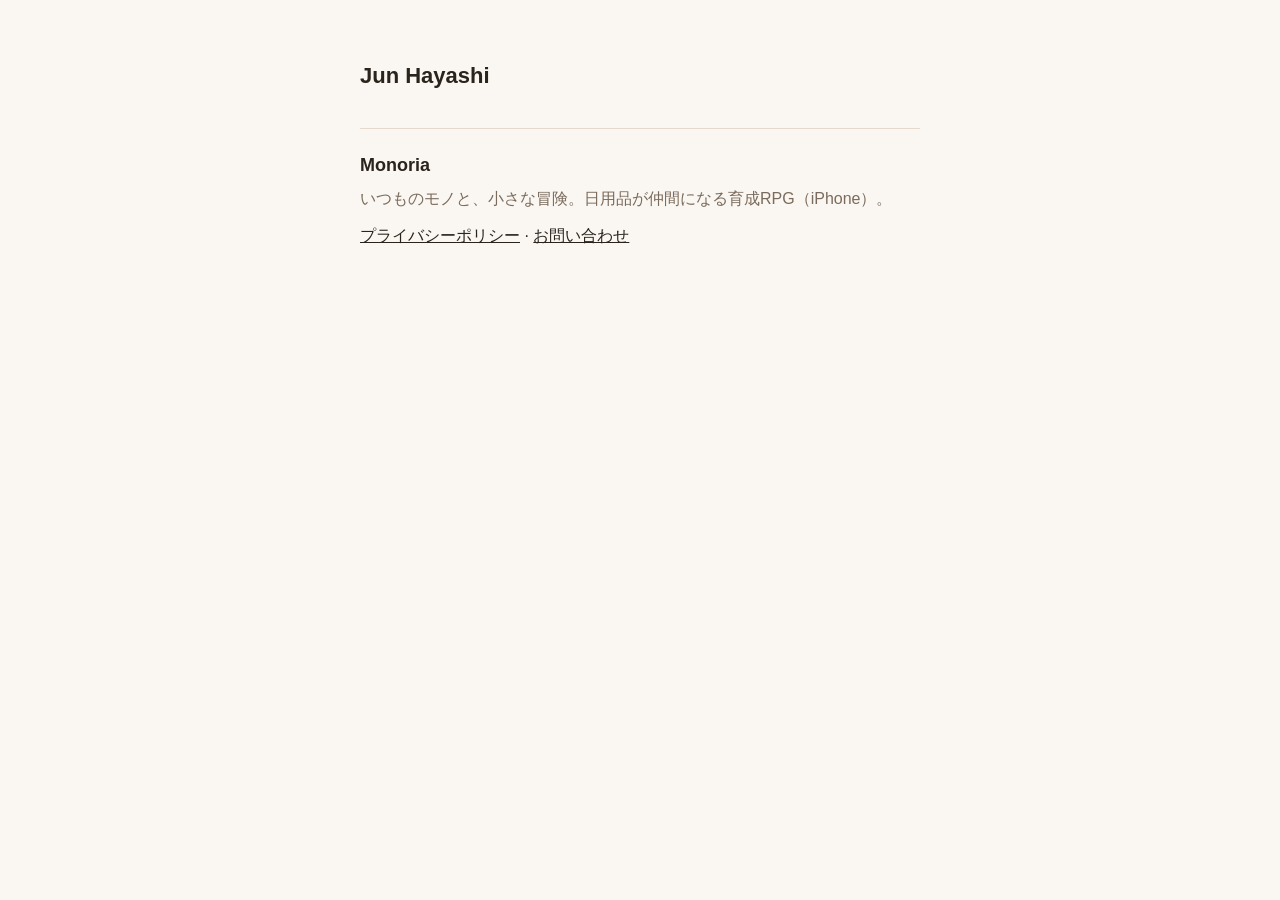
==== index.html @ 2e8cc50a "Publish the developer site with app-ads.txt for AdMob Co-Authored-By: Claude Opus 5.5 <noreply@anthr" ====
<!doctype html>
<html lang="ja">
<head>
<meta charset="utf-8">
<meta name="viewport" content="width=device-width, initial-scale=1">
<title>Jun Hayashi</title>
<style>
  :root { color-scheme: light dark; --bg: #faf7f2; --fg: #2b241d; --muted: #7a6b5c; --line: #e3d9cc; }
  @media (prefers-color-scheme: dark) { :root { --bg: #191817; --fg: #f0e4d3; --muted: #b7a28a; --line: #3a2f26; } }
  body { margin: 0; background: var(--bg); color: var(--fg); font: 16px/1.8 -apple-system, "Hiragino Sans", sans-serif; }
  main { max-width: 560px; margin: 0 auto; padding: 56px 16px; }
  h1 { font-size: 22px; margin: 0 0 32px; }
  section { padding: 20px 0; border-top: 1px solid var(--line); }
  h2 { font-size: 18px; margin: 0 0 4px; }
  p { margin: 0 0 8px; color: var(--muted); }
  a { color: inherit; }
</style>
</head>
<body>
<main>
  <h1>Jun Hayashi</h1>
  <section>
    <h2>Monoria</h2>
    <p>いつものモノと、小さな冒険。日用品が仲間になる育成RPG（iPhone）。</p>
    <a href="https://junhayashii0.github.io/monoria-privacy/">プライバシーポリシー</a> ·
    <a href="https://docs.google.com/forms/d/e/1FAIpQLSeZAqxbKy8taR0AilEkKO6piMiaOqdjuD1ngP_tmNmB_HRQnw/viewform">お問い合わせ</a>
  </section>
</main>
</body>
</html>
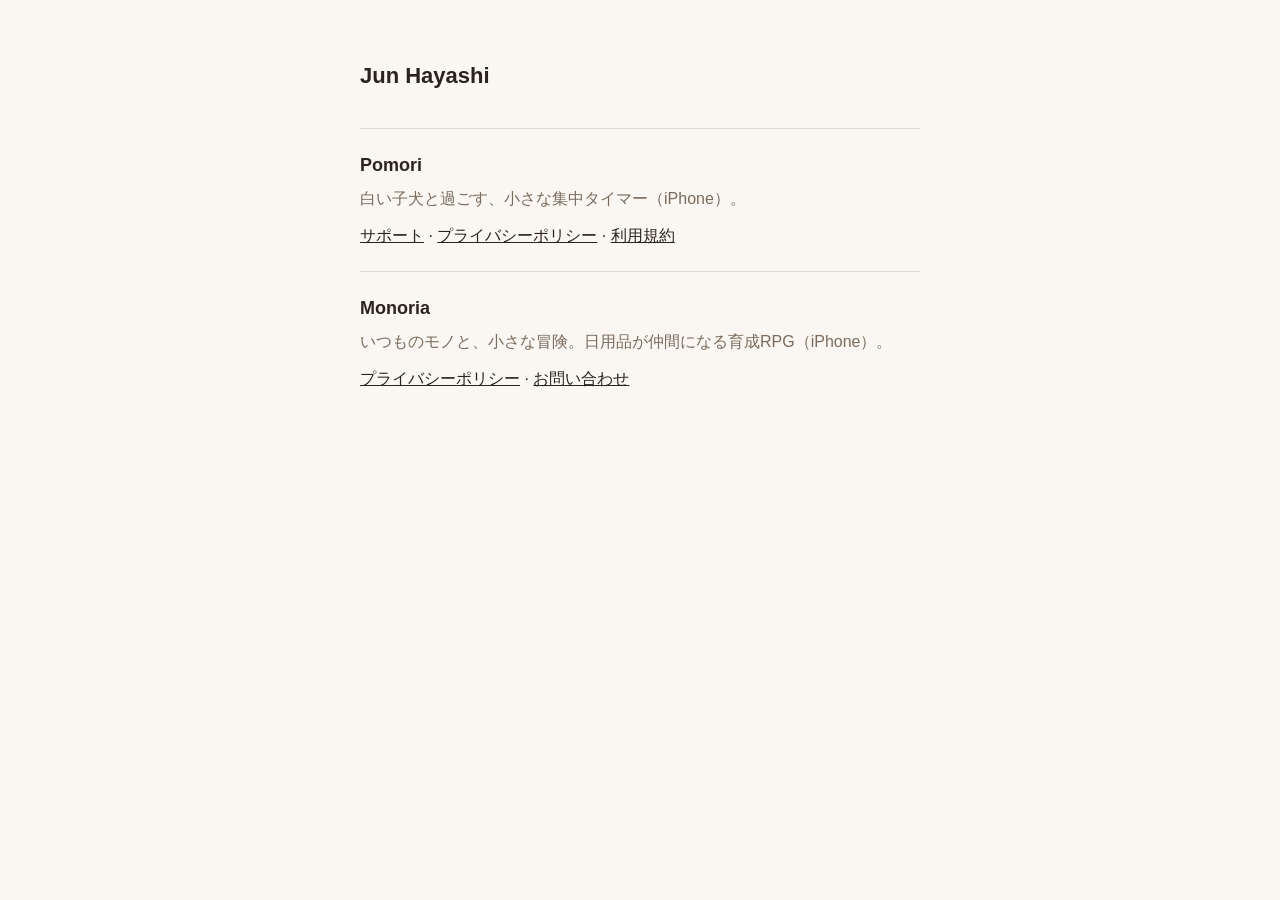
==== commit 23ab9c50: "Add Pomori support and legal pages" ====
--- a/index.html
+++ b/index.html
@@ -20,6 +20,13 @@
 <main>
   <h1>Jun Hayashi</h1>
   <section>
+    <h2>Pomori</h2>
+    <p>白い子犬と過ごす、小さな集中タイマー（iPhone）。</p>
+    <a href="pomori/">サポート</a> ·
+    <a href="pomori/privacy.html">プライバシーポリシー</a> ·
+    <a href="pomori/terms.html">利用規約</a>
+  </section>
+  <section>
     <h2>Monoria</h2>
     <p>いつものモノと、小さな冒険。日用品が仲間になる育成RPG（iPhone）。</p>
     <a href="https://junhayashii0.github.io/monoria-privacy/">プライバシーポリシー</a> ·
